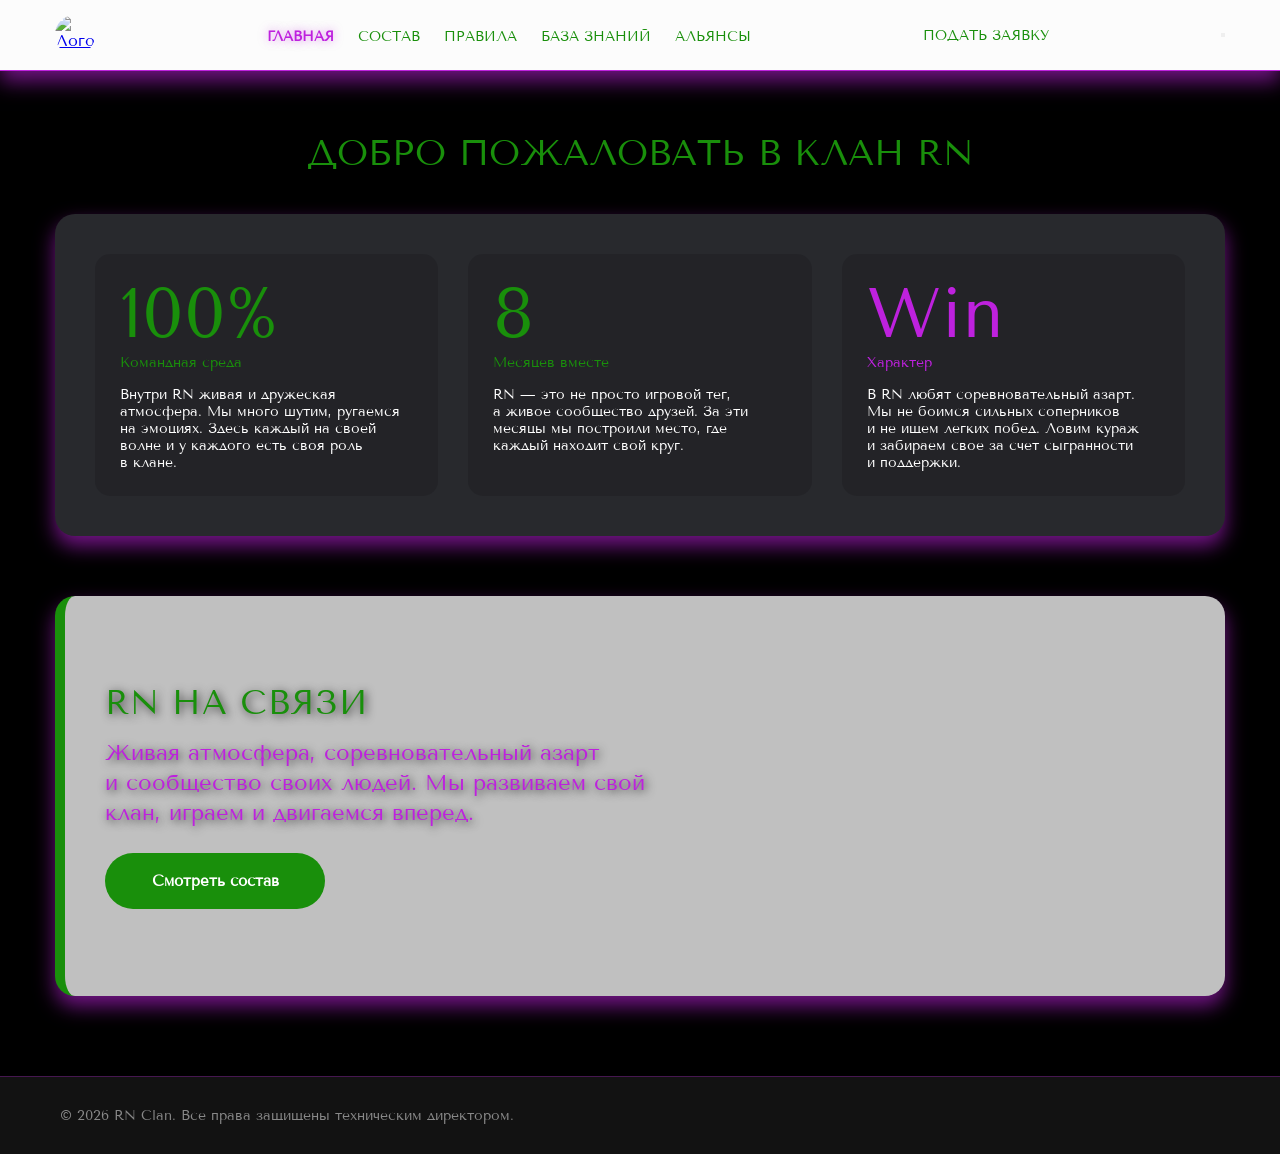
==== index.html @ ff9dc1ed "Add files via upload" ====
<!DOCTYPE html>
<html lang="ru">
<head>
  <head>
  <meta charset="UTF-8">
  <meta name="viewport" content="width=device-width, initial-scale=1.0">
  <meta http-equiv="X-UA-Compatible" content="ie=edge">
  
  <title>RN Clan — Книга клана</title>
<meta name="description" content="Официальный сайт игрового сообщества RN Clan. Актуальный боевой состав, 5 жестких правил и автоматическая подача заявок.">

<!-- Open Graph (Превью для сообщений в Telegram) -->
<meta property="og:title" content="RN Clan — Книга клана">
<meta property="og:description" content="Изучи 5 жестких правил и отправь заявку через нашего бота. Хватит духу пройти отбор?">

<meta property="og:image" content="https://i.ibb.co/DPb4Q1wn/photo-2026-06-08-15-03-32.jpg">
  
  <link rel="preconnect" href="https://fonts.googleapis.com">
  <link rel="preconnect" href="https://fonts.gstatic.com" crossorigin>
  <link href="https://fonts.googleapis.com/css2?family=Tenor+Sans&display=swap" rel="stylesheet">
  <link rel="stylesheet" href="css/main.css">
  <script src="header-component.js" defer></script>
</head>

<body>

  <clan-header active="main"></clan-header>

  <main>
  <div class="page-content">
    <div class="container">
      
      <h1 class="page-content__title">Добро пожаловать в клан RN</h1>

      <ul class="achievements"> 
        
        <li class="achievements__item">
          <div class="achievements__box">
            <span class="achievements__number">100%</span>
            <span class="achievements__note">Командная среда</span>
          </div>
          <p class="achievements__text">Внутри RN живая и&nbsp;дружеская атмосфера. Мы&nbsp;много шутим, ругаемся на&nbsp;эмоциях. Здесь каждый на&nbsp;своей волне и&nbsp;у&nbsp;каждого есть своя роль в&nbsp;клане.</p>
        </li>

        <li class="achievements__item">
          <div class="achievements__box">
            <span class="achievements__number">8</span>
            <span class="achievements__note">Месяцев вместе</span>
          </div>
          <p class="achievements__text">RN&nbsp;— это не&nbsp;просто игровой тег, а&nbsp;живое сообщество друзей. За&nbsp;эти месяцы мы&nbsp;построили место, где каждый находит свой круг.</p>
        </li>

        <li class="achievements__item">
          <div class="achievements__box achievements__box--accent">
            <span class="achievements__number">Win</span>
            <span class="achievements__note">Характер</span>
          </div>
          <p class="achievements__text">В&nbsp;RN любят соревновательный азарт. Мы&nbsp;не&nbsp;боимся сильных соперников и&nbsp;не&nbsp;ищем легких побед. Ловим кураж и&nbsp;забираем свое за&nbsp;счет сыгранности и&nbsp;поддержки.</p>
        </li>    
      </ul>
      
      <div class="banner banner--main">
        <h2 class="banner__title">RN на&nbsp;связи</h2>
         <p class="banner__text">Живая атмосфера, соревновательный азарт и&nbsp;сообщество своих людей. Мы&nbsp;развиваем свой клан, играем и&nbsp;двигаемся вперед.</p>
        <a class="banner__link" href="html/roster.html">Смотреть состав</a>
      </div>
    </div>
  </div>
</main>
  
<footer class="footer">
  <div class="footer__content container">
    <p class="footer__copy">© 2026 RN Clan. Все права защищены техническим директором.</p>
  </div>
</footer>

  <!-- Контейнер модалки -->
<div id="orderModal" class="modal" style="display:none; position:fixed; top:0; left:0; width:100%; height:100%; background:rgba(5, 3, 8, 0.96); z-index:1000; align-items:center; justify-content:center; padding: 20px; backdrop-filter: blur(4px);">
  
  <!-- Контент модалки: border-radius 8px, шрифт Tenor Sans -->
  <div class="modal-content" style="background:#08080c; padding:40px 30px; border: 2px solid rgb(190, 33, 222); max-width:550px; width:100%; color:rgb(25, 143, 11); position:relative; max-height: 90vh; overflow-y: auto; border-radius: 8px; box-shadow: 0px 0px 12px 0px rgba(190, 33, 222, 0.25); font-family: 'Tenor Sans', sans-serif;">
    
    <!-- Кнопка закрытия -->
    <span id="closeModal" style="position:absolute; top:15px; right:20px; cursor:pointer; font-size:28px; color: #444; transition: color 0.2s;" onmouseover="this.style.color='rgb(190, 33, 222)'" onmouseout="this.style.color='#444'">&times;</span>
    
    <!-- Шапка системы -->
    <div style="text-align: center; margin-bottom: 25px; border-bottom: 1px solid #1a1a24; padding-bottom: 15px;">
      <h2 style="margin:0; font-size: 22px; font-weight: 900; letter-spacing: 2px; color: rgb(190, 33, 222); text-transform: uppercase;">
        Заявка в RN Clan
      </h2>
      <p style="margin: 5px 0 0 0; font-size: 11px; color: #444; text-transform: uppercase; letter-spacing: 1px;">Инициация протокола вербовки v4.1</p>
    </div>
    
    <form id="applyForm" style="display:flex; flex-direction:column; gap:20px;">
      
      <!-- Поле 1 -->
      <label style="display:flex; flex-direction:column; gap:6px; font-size: 14px; color: rgb(25, 143, 11);">
        1) Ник в игре:
        <input type="text" id="userNick" required placeholder="Ваш ник..." style="width:100%; padding:12px; background:#0c0c10; border:1px solid #222; color:rgb(25, 143, 11); border-radius:8px; font-family: inherit; font-size: 14px; transition: all 0.2s;" onfocus="this.style.borderColor='rgb(190, 33, 222)'; this.style.boxShadow='0 0 6px rgba(190, 33, 222, 0.2)'; this.style.outline='none'" onblur="this.style.borderColor='#222'; this.style.boxShadow='none'">
      </label>

      <!-- Две колонки -->
      <div style="display: grid; grid-template-columns: 1fr 1fr; gap: 15px;">
        <label style="display:flex; flex-direction:column; gap:6px; font-size: 14px; color: rgb(25, 143, 11);">
          2) Возраст:
          <input type="number" id="userAge" required placeholder="Сколько лет..." style="width:100%; padding:12px; background:#0c0c10; border:1px solid #222; color:rgb(25, 143, 11); border-radius:8px; font-family: inherit; font-size: 14px; transition: all 0.2s;" onfocus="this.style.borderColor='rgb(190, 33, 222)'; this.style.boxShadow='0 0 6px rgba(190, 33, 222, 0.2)'; this.style.outline='none'" onblur="this.style.borderColor='#222'; this.style.boxShadow='none'">
        </label>

        <label style="display:flex; flex-direction:column; gap:6px; font-size: 14px; color: rgb(25, 143, 11);">
          3) Количество киллов:
          <input type="number" id="userKills" required placeholder="Точное число..." style="width:100%; padding:12px; background:#0c0c10; border:1px solid #222; color:rgb(25, 143, 11); border-radius:8px; font-family: inherit; font-size: 14px; transition: all 0.2s;" onfocus="this.style.borderColor='rgb(190, 33, 222)'; this.style.boxShadow='0 0 6px rgba(190, 33, 222, 0.2)'; this.style.outline='none'" onblur="this.style.borderColor='#222'; this.style.boxShadow='none'">
        </label>
      </div>

      <!-- Поле 4 -->
      <label style="display:flex; flex-direction:column; gap:6px; font-size: 14px; color: rgb(25, 143, 11);">
        4) Что вы, дерзкий подданный, намереваетесь творить в моем величественном клане?
        <textarea id="userIntent" required placeholder="Опишите свои грязные намерения..." style="width:100%; padding:12px; background:#0c0c10; border:1px solid #222; color:rgb(25, 143, 11); border-radius:8px; min-height: 90px; resize: vertical; font-family: inherit; font-size: 13px; transition: all 0.2s;" onfocus="this.style.borderColor='rgb(190, 33, 222)'; this.style.boxShadow='0 0 6px rgba(190, 33, 222, 0.2)'; this.style.outline='none'" onblur="this.style.borderColor='#222'; this.style.boxShadow='none'"></textarea>
      </label>

      <!-- Поле 5 -->
      <label style="display:flex; flex-direction:column; gap:6px; font-size: 14px; color: rgb(25, 143, 11);">
        5) Если вы служили другим кланам ранее, назовите их, иначе молчите.
        <textarea id="userPastClans" placeholder="Список кланов (или оставьте пустым, если молчите)..." style="width:100%; padding:12px; background:#0c0c10; border:1px solid #222; color:rgb(25, 143, 11); border-radius:8px; min-height: 70px; resize: vertical; font-family: inherit; font-size: 13px; transition: all 0.2s;" onfocus="this.style.borderColor='rgb(190, 33, 222)'; this.style.boxShadow='0 0 6px rgba(190, 33, 222, 0.2)'; this.style.outline='none'" onblur="this.style.borderColor='#222'; this.style.boxShadow='none'"></textarea>
      </label>

      <!-- Поле 6 -->
      <label style="display:flex; flex-direction:column; gap:6px; font-size: 14px; color: rgb(25, 143, 11);">
        6) Дайте краткую характеристику вашей ничтожной особы.
        <textarea id="userChar" required placeholder="Пара слов о себе..." style="width:100%; padding:12px; background:#0c0c10; border:1px solid #222; color:rgb(25, 143, 11); border-radius:8px; min-height: 90px; resize: vertical; font-family: inherit; font-size: 13px; transition: all 0.2s;" onfocus="this.style.borderColor='rgb(190, 33, 222)'; this.style.boxShadow='0 0 6px rgba(190, 33, 222, 0.2)'; this.style.outline='none'" onblur="this.style.borderColor='#222'; this.style.boxShadow='none'"></textarea>
      </label>

      <!-- Поле 7 -->
      <label style="display:flex; flex-direction:column; gap:6px; font-size: 14px; color: rgb(25, 143, 11);">
        7) Если вы осмелитесь попросить работу на моем королевском сервере, укажите должность.
        <input type="text" id="userJob" placeholder="Какая должность интересует (или оставьте пустым)..." style="width:100%; padding:12px; background:#0c0c10; border:1px solid #222; color:rgb(25, 143, 11); border-radius:8px; font-family: inherit; font-size: 14px; transition: all 0.2s;" onfocus="this.style.borderColor='rgb(190, 33, 222)'; this.style.boxShadow='0 0 6px rgba(190, 33, 222, 0.2)'; this.style.outline='none'" onblur="this.style.borderColor='#222'; this.style.boxShadow='none'">
      </label>

      <!-- Кнопка отправки с закруглением 8px -->
      <button type="submit" style="padding:15px; background:rgb(190, 33, 222); color:rgb(25, 143, 11); border:none; border-radius:8px; font-weight:bold; font-family: inherit; font-size: 14px; text-transform: uppercase; letter-spacing: 2px; cursor:pointer; margin-top:15px; transition: all 0.2s; box-shadow: 0 4px 10px rgba(190, 33, 222, 0.2);" onmouseover="this.style.background='rgb(25, 143, 11)'; this.style.color='#000'; this.style.boxShadow='0 4px 15px rgba(25, 143, 11, 0.4)'" onmouseout="this.style.background='rgb(190, 33, 222)'; this.style.color='rgb(25, 143, 11)'; this.style.boxShadow='0 4px 10px rgba(190, 33, 222, 0.2)'">
        Отправить офицерам
      </button>
    </form>
  </div>
</div>

  <script src="script.js"></script>

</body>
</html>
---- css/main.css ----
/* css/main.css */

@import "./modules/global.css";
@import "./modules/header.css";
@import "./modules/achievements.css";
@import "./modules/cards-and-banners.css";
@import "./modules/rules.css";
@import "./modules/wiki.css";
@import "./modules/footer.css";

/* Адаптив всегда в конце */
@import "./modules/media-queries.css";
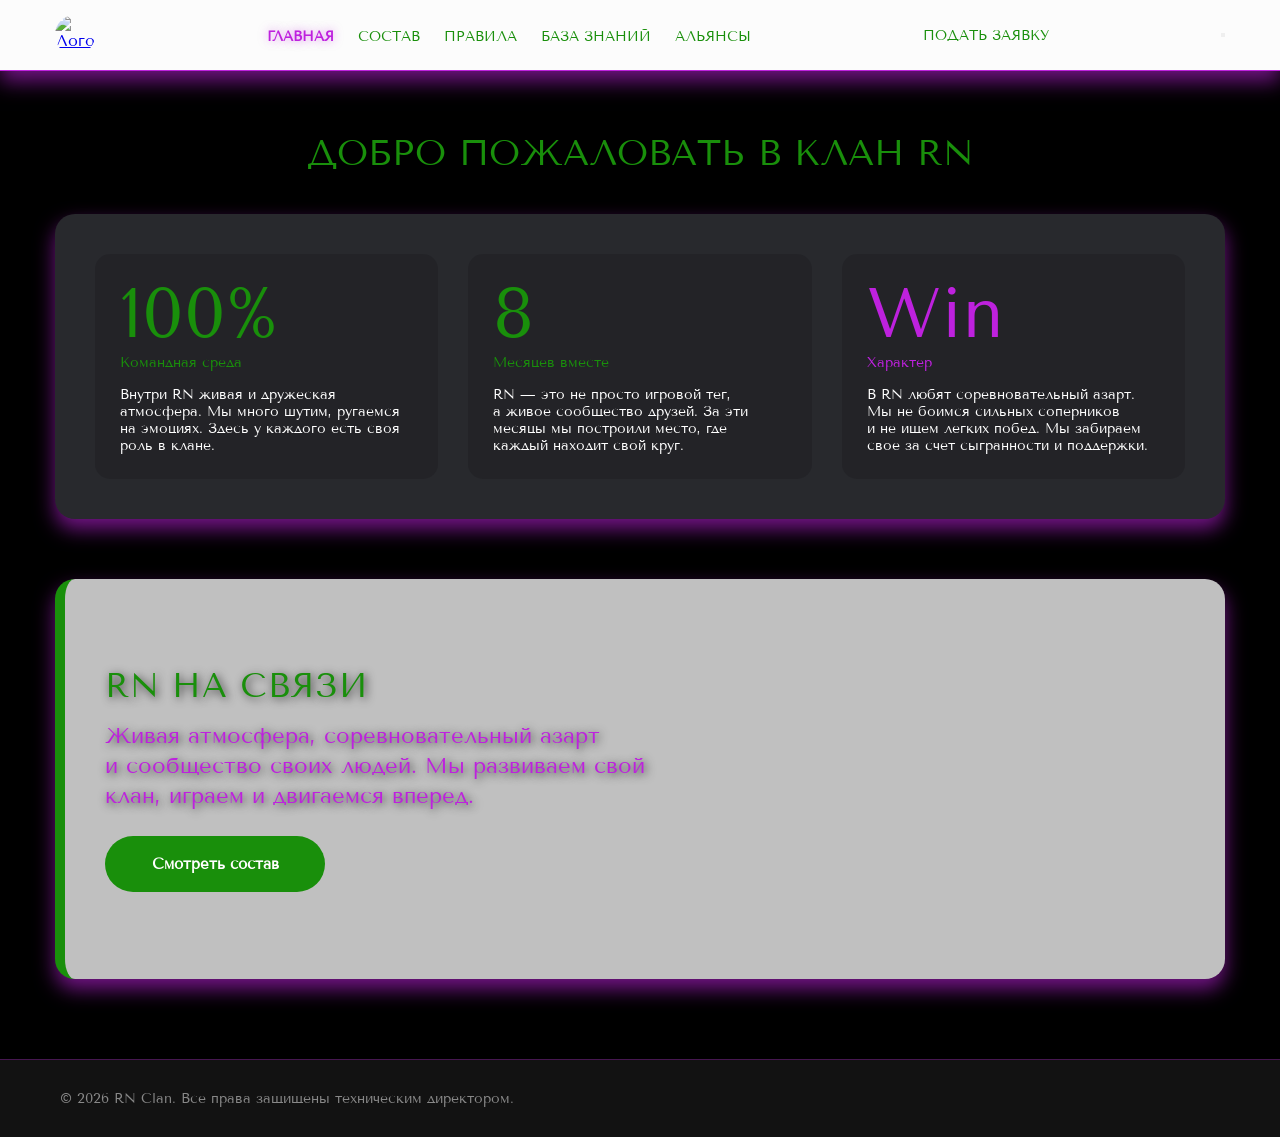
==== commit e81d3d42: "Fix HTML encoding issues in index.html" ====
--- a/index.html
+++ b/index.html
@@ -6,12 +6,16 @@
   <meta name="viewport" content="width=device-width, initial-scale=1.0">
   <meta http-equiv="X-UA-Compatible" content="ie=edge">
   
-  <title>RN Clan — Книга клана</title>
-<meta name="description" content="Официальный сайт игрового сообщества RN Clan. Актуальный боевой состав, 5 жестких правил и автоматическая подача заявок.">
+  <title>RN Clan — Официальный сайт сообщества</title>
+<meta name="description" content="Официальный сайт игрового сообщества RN. Актуальный состав, правила альянса и подача заявок. Хватит духу пройти отбор?">
+<meta name="keywords" content="rn clan, рн клан, клан рн, сайт рн, rn-clan.ru, hbg, хбг, кт сдфт, hy rkfy, heroes battleground clan, хирос батлграунд клан">
 
-<!-- Open Graph (Превью для сообщений в Telegram) -->
-<meta property="og:title" content="RN Clan — Книга клана">
-<meta property="og:description" content="Изучи 5 жестких правил и отправь заявку через нашего бота. Хватит духу пройти отбор?">
+<!-- Open Graph (Превью для Telegram и Discord) -->
+<meta property="og:type" content="website">
+<meta property="og:url" content="https://rn-clan.ru/">
+<meta property="og:title" content="RN Clan — Официальный сайт сообщества">
+<meta property="og:description" content="Изучи правила и отправь заявку через сайт. Хватит духу пройти отбор?">
+<meta property="og:image" content="https://i.ibb.co/DPb4Q1wn/photo-2026-06-08-15-03-32.jpg">
 
 <meta property="og:image" content="https://i.ibb.co/DPb4Q1wn/photo-2026-06-08-15-03-32.jpg">
   
@@ -39,7 +43,7 @@
             <span class="achievements__number">100%</span>
             <span class="achievements__note">Командная среда</span>
           </div>
-          <p class="achievements__text">Внутри RN живая и&nbsp;дружеская атмосфера. Мы&nbsp;много шутим, ругаемся на&nbsp;эмоциях. Здесь каждый на&nbsp;своей волне и&nbsp;у&nbsp;каждого есть своя роль в&nbsp;клане.</p>
+          <p class="achievements__text">Внутри RN живая и&nbsp;дружеская атмосфера. Мы&nbsp;много шутим, ругаемся на&nbsp;эмоциях. Здесь у&nbsp;каждого есть своя роль в&nbsp;клане.</p>
         </li>
 
         <li class="achievements__item">
@@ -55,14 +59,14 @@
             <span class="achievements__number">Win</span>
             <span class="achievements__note">Характер</span>
           </div>
-          <p class="achievements__text">В&nbsp;RN любят соревновательный азарт. Мы&nbsp;не&nbsp;боимся сильных соперников и&nbsp;не&nbsp;ищем легких побед. Ловим кураж и&nbsp;забираем свое за&nbsp;счет сыгранности и&nbsp;поддержки.</p>
+          <p class="achievements__text">В&nbsp;RN любят соревновательный азарт. Мы&nbsp;не&nbsp;боимся сильных соперников и&nbsp;не&nbsp;ищем легких побед. Мы забираем свое за&nbsp;счет сыгранности и&nbsp;поддержки.</p>
         </li>    
       </ul>
       
       <div class="banner banner--main">
         <h2 class="banner__title">RN на&nbsp;связи</h2>
          <p class="banner__text">Живая атмосфера, соревновательный азарт и&nbsp;сообщество своих людей. Мы&nbsp;развиваем свой клан, играем и&nbsp;двигаемся вперед.</p>
-        <a class="banner__link" href="html/roster.html">Смотреть состав</a>
+       <a class="banner__link" href="html/roster.html">Смотреть состав</a>
       </div>
     </div>
   </div>
@@ -88,14 +92,14 @@
       <h2 style="margin:0; font-size: 22px; font-weight: 900; letter-spacing: 2px; color: rgb(190, 33, 222); text-transform: uppercase;">
         Заявка в RN Clan
       </h2>
-      <p style="margin: 5px 0 0 0; font-size: 11px; color: #444; text-transform: uppercase; letter-spacing: 1px;">Инициация протокола вербовки v4.1</p>
+      <p style="margin: 5px 0 0 0; font-size: 11px; color: #444; text-transform: uppercase; letter-spacing: 1px;">Инициация протокола вербовки v5</p>
     </div>
     
     <form id="applyForm" style="display:flex; flex-direction:column; gap:20px;">
       
       <!-- Поле 1 -->
       <label style="display:flex; flex-direction:column; gap:6px; font-size: 14px; color: rgb(25, 143, 11);">
-        1) Ник в игре:
+        1) Ник в телеграме:
         <input type="text" id="userNick" required placeholder="Ваш ник..." style="width:100%; padding:12px; background:#0c0c10; border:1px solid #222; color:rgb(25, 143, 11); border-radius:8px; font-family: inherit; font-size: 14px; transition: all 0.2s;" onfocus="this.style.borderColor='rgb(190, 33, 222)'; this.style.boxShadow='0 0 6px rgba(190, 33, 222, 0.2)'; this.style.outline='none'" onblur="this.style.borderColor='#222'; this.style.boxShadow='none'">
       </label>
 
@@ -108,7 +112,7 @@
 
         <label style="display:flex; flex-direction:column; gap:6px; font-size: 14px; color: rgb(25, 143, 11);">
           3) Количество киллов:
-          <input type="number" id="userKills" required placeholder="Точное число..." style="width:100%; padding:12px; background:#0c0c10; border:1px solid #222; color:rgb(25, 143, 11); border-radius:8px; font-family: inherit; font-size: 14px; transition: all 0.2s;" onfocus="this.style.borderColor='rgb(190, 33, 222)'; this.style.boxShadow='0 0 6px rgba(190, 33, 222, 0.2)'; this.style.outline='none'" onblur="this.style.borderColor='#222'; this.style.boxShadow='none'">
+          <input type="number" id="userKills" required placeholder="Приблизительно..." style="width:100%; padding:12px; background:#0c0c10; border:1px solid #222; color:rgb(25, 143, 11); border-radius:8px; font-family: inherit; font-size: 14px; transition: all 0.2s;" onfocus="this.style.borderColor='rgb(190, 33, 222)'; this.style.boxShadow='0 0 6px rgba(190, 33, 222, 0.2)'; this.style.outline='none'" onblur="this.style.borderColor='#222'; this.style.boxShadow='none'">
         </label>
       </div>
 
@@ -132,13 +136,13 @@
 
       <!-- Поле 7 -->
       <label style="display:flex; flex-direction:column; gap:6px; font-size: 14px; color: rgb(25, 143, 11);">
-        7) Если вы осмелитесь попросить работу на моем королевском сервере, укажите должность.
+        7) Если вы осмелитесь попросить работу в моем королевском клане, укажите должность.
         <input type="text" id="userJob" placeholder="Какая должность интересует (или оставьте пустым)..." style="width:100%; padding:12px; background:#0c0c10; border:1px solid #222; color:rgb(25, 143, 11); border-radius:8px; font-family: inherit; font-size: 14px; transition: all 0.2s;" onfocus="this.style.borderColor='rgb(190, 33, 222)'; this.style.boxShadow='0 0 6px rgba(190, 33, 222, 0.2)'; this.style.outline='none'" onblur="this.style.borderColor='#222'; this.style.boxShadow='none'">
       </label>
 
       <!-- Кнопка отправки с закруглением 8px -->
       <button type="submit" style="padding:15px; background:rgb(190, 33, 222); color:rgb(25, 143, 11); border:none; border-radius:8px; font-weight:bold; font-family: inherit; font-size: 14px; text-transform: uppercase; letter-spacing: 2px; cursor:pointer; margin-top:15px; transition: all 0.2s; box-shadow: 0 4px 10px rgba(190, 33, 222, 0.2);" onmouseover="this.style.background='rgb(25, 143, 11)'; this.style.color='#000'; this.style.boxShadow='0 4px 15px rgba(25, 143, 11, 0.4)'" onmouseout="this.style.background='rgb(190, 33, 222)'; this.style.color='rgb(25, 143, 11)'; this.style.boxShadow='0 4px 10px rgba(190, 33, 222, 0.2)'">
-        Отправить офицерам
+        Отправить создателям
       </button>
     </form>
   </div>
@@ -147,4 +151,4 @@
   <script src="script.js"></script>
 
 </body>
-</html>+</html>
